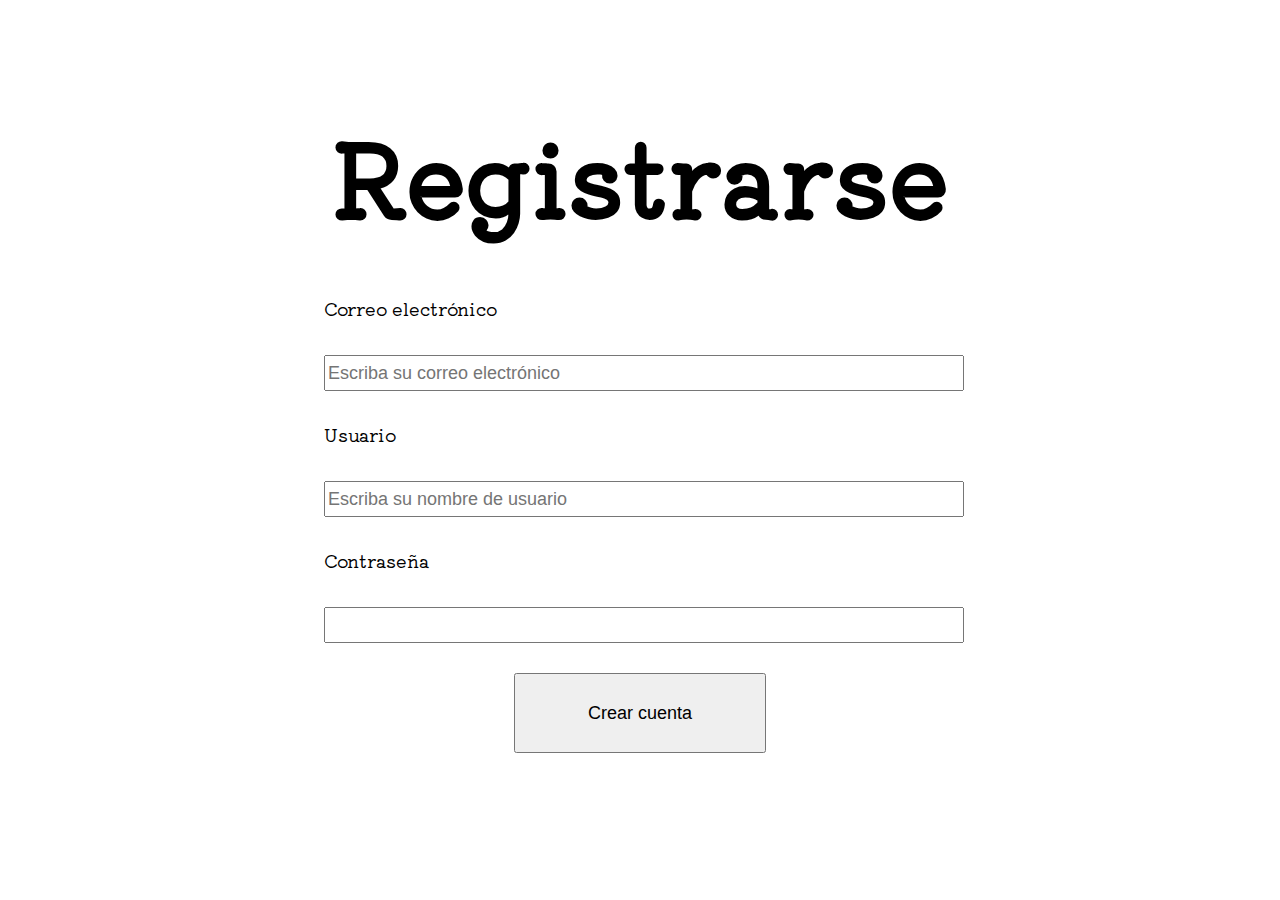
==== code/crearCuenta.html @ df652ead "Pantalla de registro añadida" ====
<!DOCTYPE html>
<html>
    <head>
        <meta charset="utf-8">
        <title>Crear cuenta - Mañosoft</title>
        <link href="../styles/crearCuenta.css" rel="stylesheet" type="text/css">
        <link rel="preconnect" href="https://fonts.gstatic.com">
        <link href="https://fonts.googleapis.com/css2?family=Kiwi+Maru:wght@500&display=swap" rel="stylesheet">
    </head>
    <body>
        <h1>Registrarse</h1>
        <form class="formulario">
            <label for="mail">Correo electrónico</label>
            <input type="email" id="mail" name="mail" placeholder="Escriba su correo electrónico">
            <label for="user">Usuario</label>
            <input type="text" id="user" name="user" placeholder="Escriba su nombre de usuario">
            <label for="pass">Contraseña</label>
            <input type="password" id="pass" name="pass">
            <button type="submit" class="acceder">Crear cuenta</button>
        </form>
        <script src="../scripts/main.js"></script>
    </body>
</html>
---- styles/crearCuenta.css ----
html {
    font-family: 'Kiwi Maru', serif;
}

h1 {
    font-size: 100px;
    text-align: center;
    margin: 100px auto 50px auto;
}

.formulario {
    position: relative;
    margin: auto;
    width: 50%;
}

.formulario * {
    display: block;
    width: 100%;
    height: 30px;
    font-size: large;
    margin: auto auto 30px auto;
}

.acceder {
    height: 80px;
    width: 40%;
}

.acceder:hover, .crearCuenta:hover {
    background-color: green;
    color: white;
    border: solid black;
}
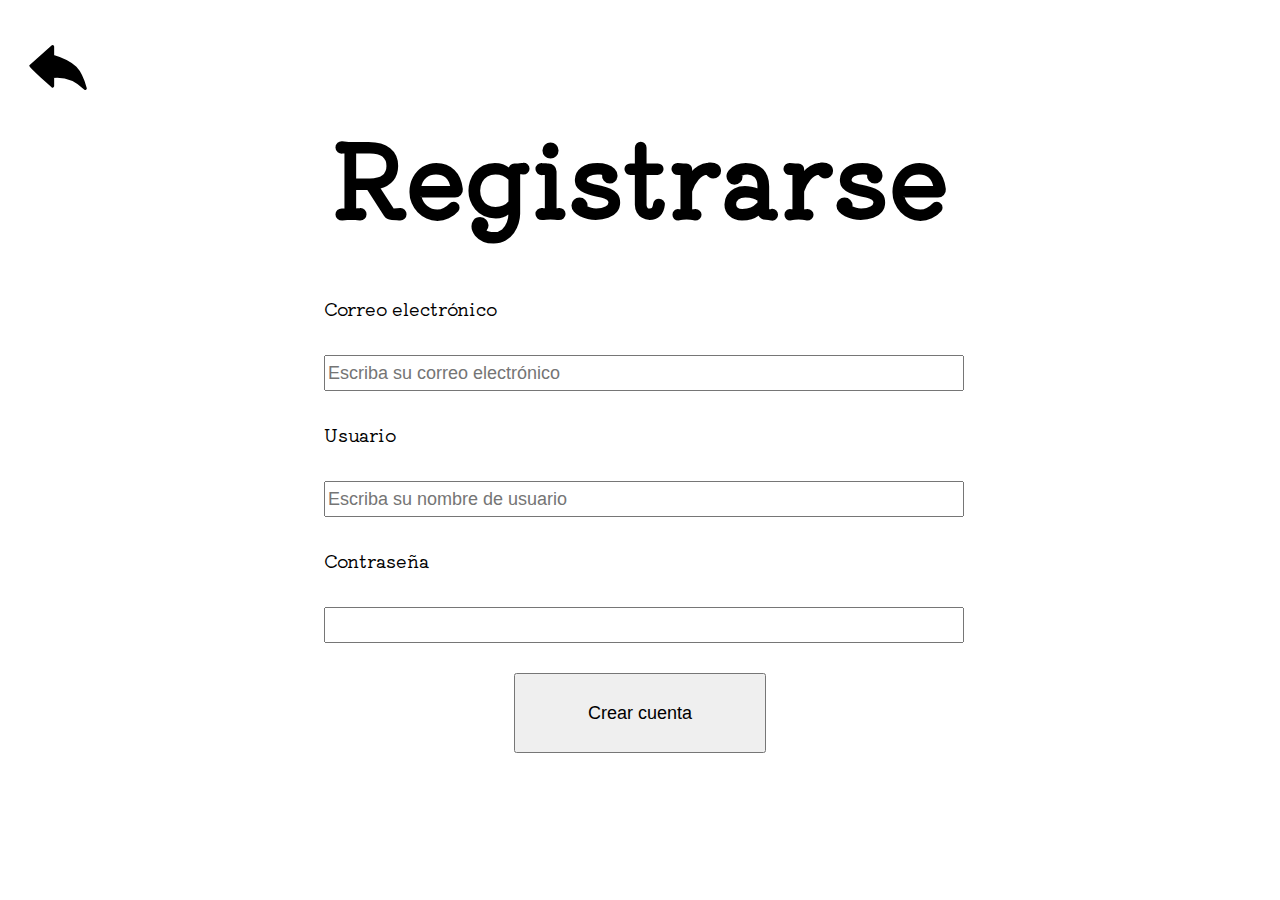
==== commit 8171355e: "Modificado nombre de los ficheros para cuadrar con el nuevo mapa de navegación (ahora index.html es " ====
--- a/code/crearCuenta.html
+++ b/code/crearCuenta.html
@@ -8,6 +8,7 @@
         <link href="https://fonts.googleapis.com/css2?family=Kiwi+Maru:wght@500&display=swap" rel="stylesheet">
     </head>
     <body>
+        <img src="../images/left_arrow.svg" alt="Flecha de retroceso" class="flechaIz"></img>
         <h1>Registrarse</h1>
         <form class="formulario">
             <label for="mail">Correo electrónico</label>
@@ -16,8 +17,8 @@
             <input type="text" id="user" name="user" placeholder="Escriba su nombre de usuario">
             <label for="pass">Contraseña</label>
             <input type="password" id="pass" name="pass">
-            <button type="submit" class="acceder">Crear cuenta</button>
+            <button type="submit" class="accept">Crear cuenta</button>
         </form>
-        <script src="../scripts/main.js"></script>
+        <script src="../scripts/crearCuenta.js"></script>
     </body>
 </html>--- a/styles/crearCuenta.css
+++ b/styles/crearCuenta.css
@@ -6,6 +6,14 @@
     font-size: 100px;
     text-align: center;
     margin: 100px auto 50px auto;
+}
+
+.flechaIz {
+    position: absolute;
+    top: 5%;
+    left: 2%;
+    height: 5%;
+    width: 5%;
 }
 
 .formulario {
@@ -22,12 +30,12 @@
     margin: auto auto 30px auto;
 }
 
-.acceder {
+.accept {
     height: 80px;
     width: 40%;
 }
 
-.acceder:hover, .crearCuenta:hover {
+.accept:hover {
     background-color: green;
     color: white;
     border: solid black;
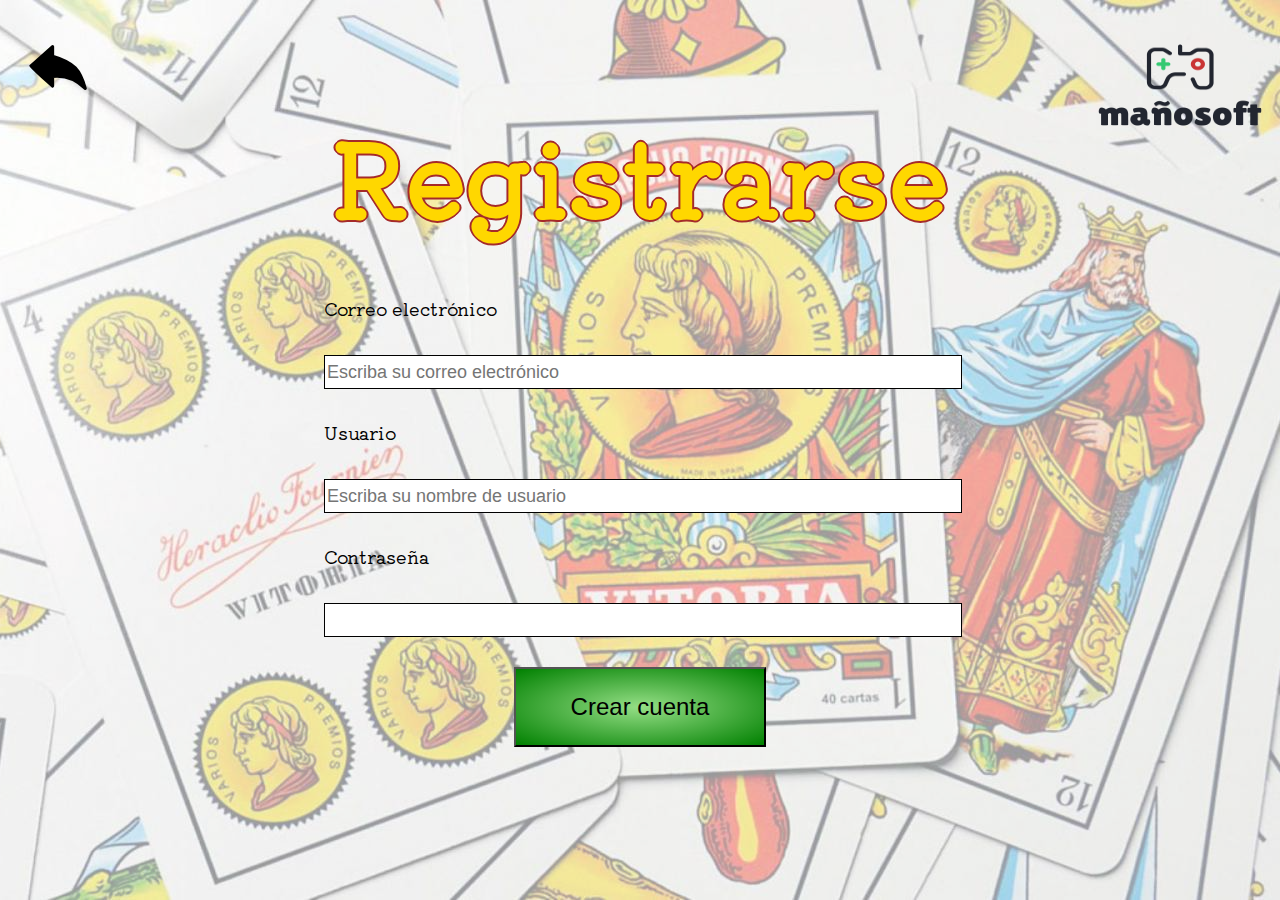
==== commit 292c451a: "Retoques finales de diseño" ====
--- a/code/crearCuenta.html
+++ b/code/crearCuenta.html
@@ -9,6 +9,7 @@
     </head>
     <body>
         <img src="../images/left_arrow.svg" alt="Flecha de retroceso" class="flechaIz"></img>
+        <img src="../images/logo.png" alt="Logotipo de la empresa Mañosoft" class="logotipo"></img>
         <h1>Registrarse</h1>
         <form class="formulario">
             <label for="mail">Correo electrónico</label>
--- a/styles/crearCuenta.css
+++ b/styles/crearCuenta.css
@@ -1,11 +1,21 @@
 html {
     font-family: 'Kiwi Maru', serif;
+    height: 100%;
+}
+
+body {
+    background-image: url("../images/guinote_background_2.png");
+    background-position: center;
+    background-repeat: no-repeat;
+    background-size: cover;
 }
 
 h1 {
     font-size: 100px;
     text-align: center;
     margin: 100px auto 50px auto;
+    color: gold;
+    text-shadow: -2px 0 brown, 0 2px brown, 2px 0 brown, 0 -2px brown;
 }
 
 .flechaIz {
@@ -14,6 +24,15 @@
     left: 2%;
     height: 5%;
     width: 5%;
+    cursor: pointer;
+}
+
+.logotipo {
+    position: absolute;
+    top: 0;
+    right: 0;
+    width: 200px;
+    height: 170px;
 }
 
 .formulario {
@@ -30,13 +49,20 @@
     margin: auto auto 30px auto;
 }
 
+.formulario input {
+    border: solid black;
+    border-width: 1px;
+}
+
 .accept {
     height: 80px;
     width: 40%;
+    font-size: x-large;
+    background-image: radial-gradient(ellipse, rgba(52, 205, 21, 0.482), green);
 }
 
 .accept:hover {
-    background-color: green;
-    color: white;
-    border: solid black;
+    color: gold;
+    border: solid green;
+    cursor: pointer;
 }
